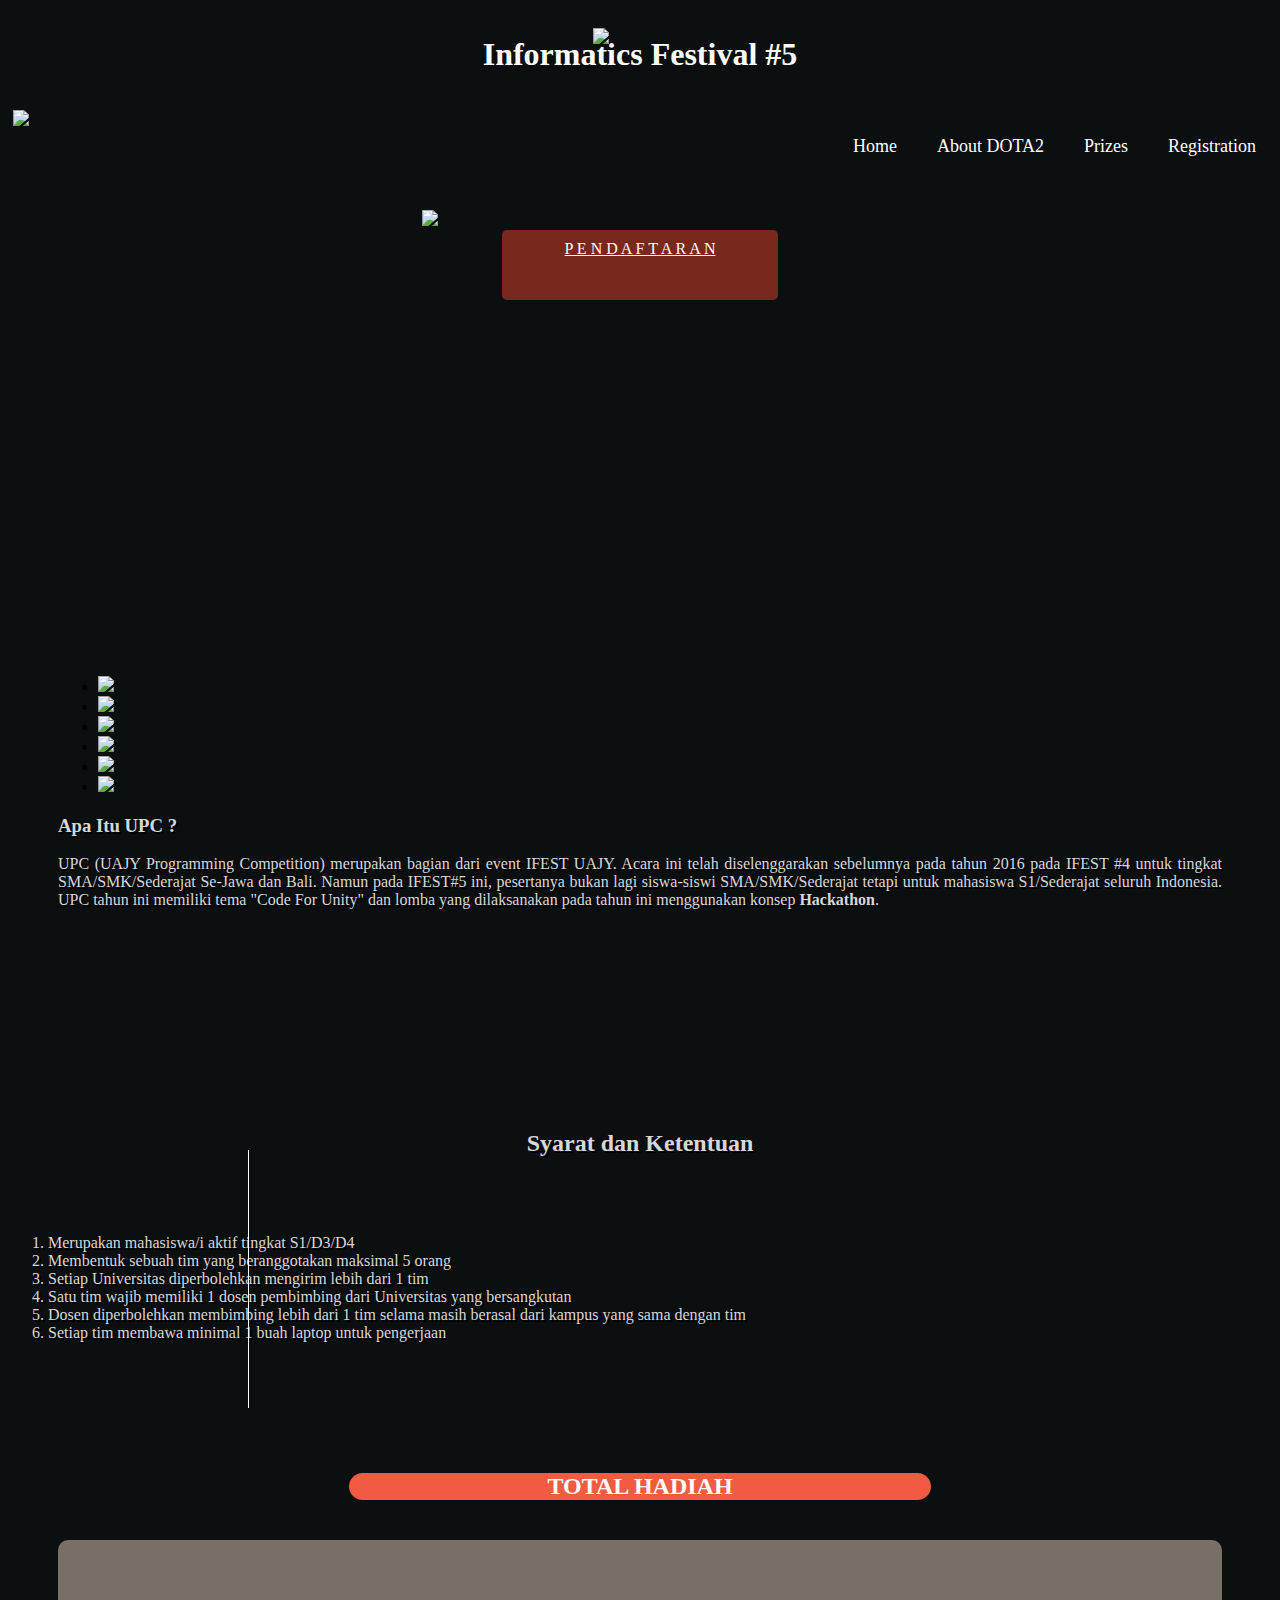
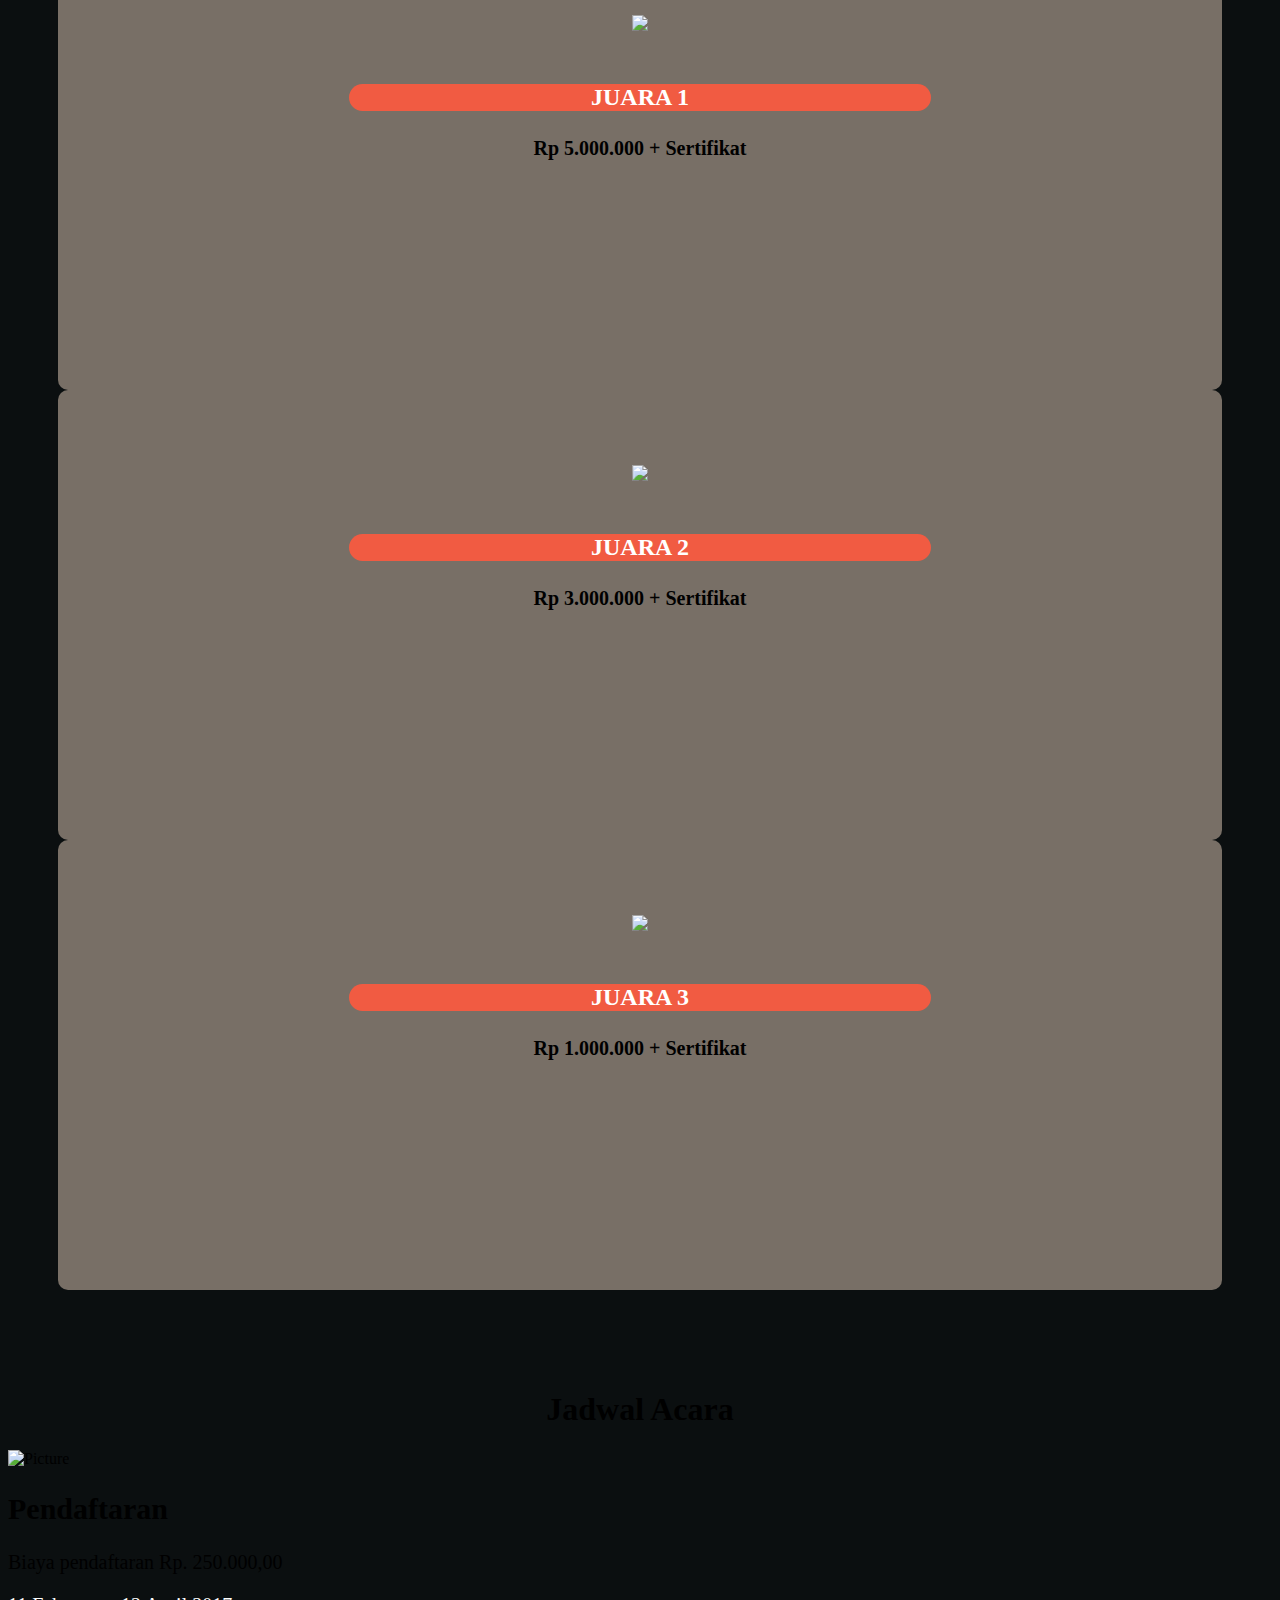
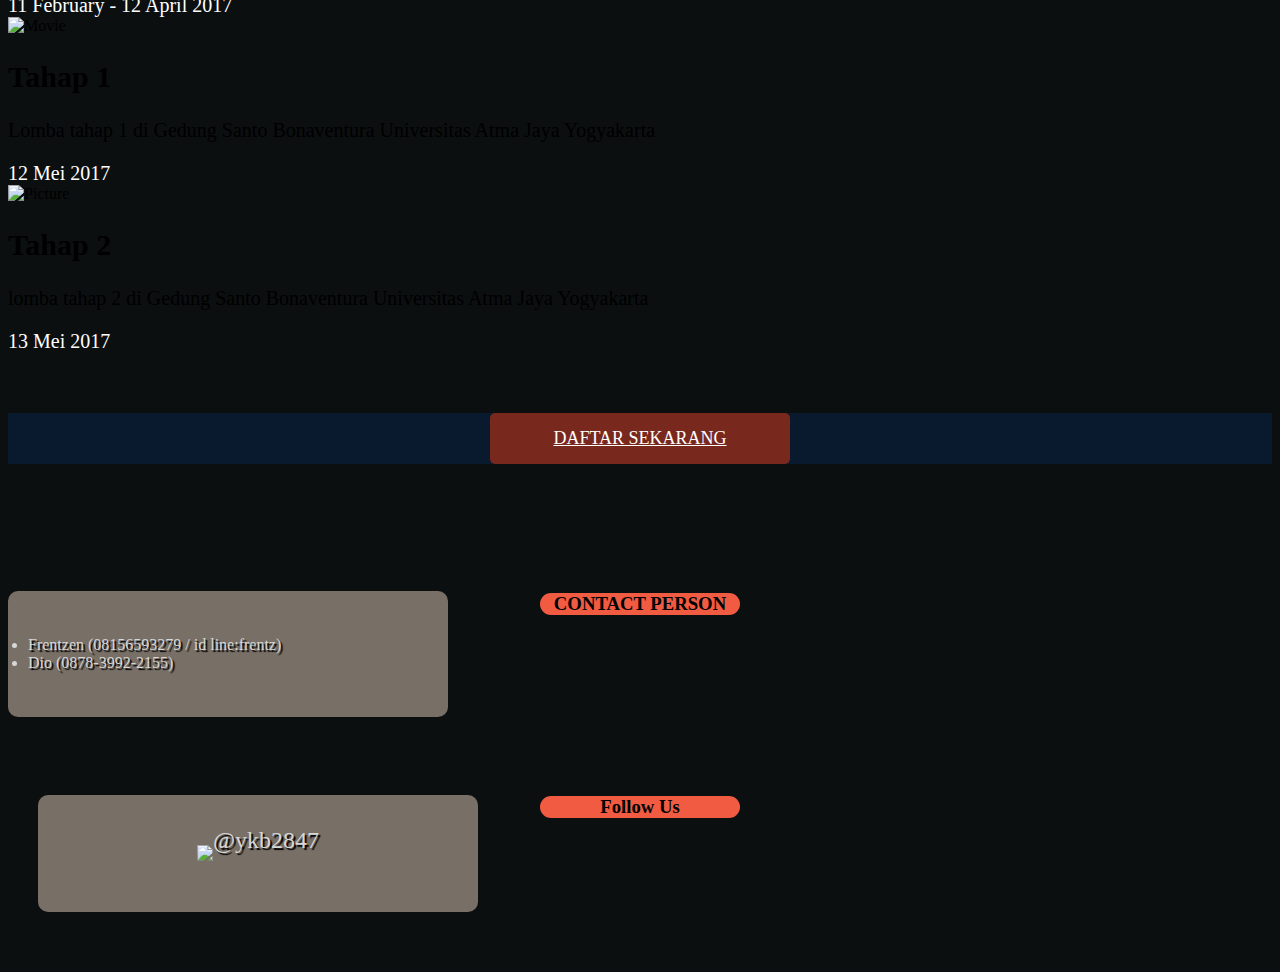
==== index.html @ e9b4985e "revisi tahap 2" ====
<!DOCTYPE html>
<html lang="en">
<head>
  <!-- Basic Page Needs
  –––––––––––––––––––––––––––––––––––––––––––––––––– -->
  <meta charset="utf-8">
  <title>Dota2 Competition</title>
  <meta name="description" content="UAJY Programming Competition">
  <meta name="author" content="Panitia IFEST #5 UAJY">
  <!-- Mobile Specific Metas
  –––––––––––––––––––––––––––––––––––––––––––––––––– -->
  <meta name="viewport" content="width=device-width, initial-scale=1">
  <!-- FONT
  –––––––––––––––––––––––––––––––––––––––––––––––––– -->
  <!-- CSS
  –––––––––––––––––––––––––––––––––––––––––––––––––– -->
  <link rel="stylesheet" href="bower_components/flexslider/flexslider.css">
  <link rel="stylesheet" href="vertical-timeline/css/style.css">
  <link rel="stylesheet" href="css/normalize.css">
  <link rel="stylesheet" href="css/skeleton.css">
  <link rel="stylesheet" href="css/style.css">
  <link rel="stylesheet" href="css/mobile.css">
  <!-- Favicon
  –––––––––––––––––––––––––––––––––––––––––––––––––– -->
  <link rel="icon" type="image/png" href="images/favicon.png">
  <script src="bower_components/jquery/dist/jquery.js"></script>
  <script src="vertical-timeline/js/main.js"></script>
  <script src="vertical-timeline/js/modernizr.js"></script>
 </head>
<body >

<!-- Primary Page Layout
–––––––––––––––––––––––––––––––––––––––––––––––––– -->

<section id="header" class="header">
    <div class="container">
        <div class="row">
            <div class="twelve columns">
                <center><div class="lebarA2"><a href="index.html" class="site-title">
                    <img src=logo-ifest.png><h1>Informatics Festival #5</h1>
                </a>
            </div></center>
            </div>
        </div>
    </div>
</section>
<section id="site-menu" class="site-menu">
    <div class="container">
        <div class="row">
            <div class="twelve columns">
                <a href="#"><img class="logo" src="Logo-Dota.png"></a>
                <div class="hamburger"><span><span class="openbtn" onclick="openNav()">&#9776;</span><span class="closebtn" onclick="closeNav()" >&#735;</span></span> <a href="#"><img class="logo2" src="Logo-Dota.png"></a></div>
                <nav class="menu" id="menu">
                    <ul>
                        <li><a class="menu-link" href="#opening" data-top="260">Home</a></li>
                        <li><a class="menu-link" href="#bab1" data-top="800">About DOTA2</a></li>
                        <li><a class="menu-link" href="#bab2" data-top="1720">Prizes</a></li>
                        <li><a class="menu-link" href="#bab3" data-top="3230">Registration</a></li>
                    </ul>
                </nav>
            </div>
        </div>
    </div>
</section>
    <section id="isi">
    <section id="opening" class="opening">
        <div class="container">
            <div class="row">
                <div class="twelve columns">
                    <center class="teks">
                        <img src="DOTA2.png"><br/>
                        <div class="register-btn-change">
                        <a  href="form.html" class="register-btn">P E N D A F T A R A N</a> </div></center>

                </div>
            </div>
        </div>
    </section>
    <section id="bab1">
        <div class="container">
            <div class="row">
                <div class="six columns">
                    <div id="slideshow" class="flexslider">
                          <ul class="slides">
                            <li>
                              <img src="Foto tahun lalu/01.JPG" />
                            </li>
                            <li>
                              <img src="Foto tahun lalu/02.JPG" />
                            </li>
                            <li>
                              <img src="Foto tahun lalu/03.JPG" />
                            </li>
                            <li>
                              <img src="Foto tahun lalu/04.JPG" />
                            </li>
                            <li>
                              <img src="Foto tahun lalu/05.JPG" />
                            </li>
                            <li>
                              <img src="Foto tahun lalu/06.JPG" />
                            </li>
                          </ul>
                        </div>
                </div>
                <div class="six columns color">
                    <h3>Apa Itu UPC ?</h3>
                        <p align="justify">
                            UPC (UAJY Programming Competition) merupakan bagian dari event IFEST UAJY. Acara ini telah diselenggarakan sebelumnya pada tahun 2016 pada IFEST #4 untuk tingkat SMA/SMK/Sederajat Se-Jawa dan Bali. Namun pada IFEST#5 ini, pesertanya bukan lagi siswa-siswi SMA/SMK/Sederajat tetapi untuk mahasiswa S1/Sederajat seluruh Indonesia.
                            UPC tahun ini memiliki tema "Code For Unity" dan lomba yang dilaksanakan pada tahun ini menggunakan konsep <strong>Hackathon</strong>.
                        </p>
                </div>
            </div>
        </div>
    </section>
    <section class="bgsyarat">
    <section id="juduls">
        <div class="container">
            <div class="row">
                <div class="twelve columns"> <center><h2>Syarat dan Ketentuan</h2></center><br/>
                </div>
            </div>
        </div>
    </section>
    <section id="syarat">
        <div class="container">
            <div class="row">
                <div class="three columns">&nbsp;</div>
                <div class="vr">&nbsp;</div>
                <div class="eight columns">
                    <ol>
                        <li>Merupakan mahasiswa/i aktif tingkat S1/D3/D4 </li>
                        <li>Membentuk sebuah tim yang beranggotakan maksimal 5 orang</li>
                        <li>Setiap Universitas diperbolehkan mengirim lebih dari 1 tim </li>
                        <li>Satu tim wajib memiliki 1 dosen pembimbing dari Universitas yang bersangkutan</li>
                        <li>Dosen diperbolehkan membimbing lebih dari 1 tim selama masih berasal dari kampus yang sama dengan tim </li>
                        <li>Setiap tim membawa minimal 1 buah laptop untuk pengerjaan</li>
                    </ol>
                </div>
            </div>
        </div>
    </section>
</section>
    <section id="bab2">
        <div class="container">
            <div class="row">
                <div class="twelve columns"><center><h2>TOTAL HADIAH</h2></center></div>
            </div>
            <div class="row tropi">
                <div class="four columns kiri"><center><img src="trophy-gold.png"><br/><br/><br/><br/> <h2>JUARA 1</h2><h4>Rp 5.000.000 + Sertifikat</h4></center></div>
                <div class="four columns tengah"><center><img src="trophy-silver.png"><br/><br/><br/><br/> <h2>JUARA 2</h2><h4>Rp 3.000.000 + Sertifikat</h4></center></div>
                <div class="four columns kanan"><center><img src="trophy-broze.png"><br/><br/><br/><br/> <h2>JUARA 3</h2><h4>Rp 1.000.000 + Sertifikat</h4></center></div>
            </div>
        </div>
    </section>
    <section class="bgjadwal">
    <section id="judulj">
        <div class="container">
            <div class="row">
                <div class="twelve columns">
                    <center><h1> Jadwal Acara</h1></center>
                </div>
            </div>
        </div>
    </section>
    <section id="cd-timeline" class="cd-container">
        <div class="cd-timeline-block">
            <div class="cd-timeline-img cd-picture">
                <img src="img/cd-icon-picture.svg" alt="Picture">
            </div> <!-- cd-timeline-img -->

            <div class="cd-timeline-content">
                <h2>Pendaftaran </h2>
                <p>Biaya pendaftaran Rp. 250.000,00</p>
                <span class="cd-date">11 February - 12 April 2017</span>
            </div> <!-- cd-timeline-content -->
        </div> <!-- cd-timeline-block -->

        <div class="cd-timeline-block">
            <div class="cd-timeline-img cd-movie">
                <img src="../img/cd-icon-movie.svg" alt="Movie">
            </div> <!-- cd-timeline-img -->

            <div class="cd-timeline-content">
                <h2>Tahap 1</h2>
                <p>Lomba tahap 1 di Gedung Santo Bonaventura Universitas Atma Jaya Yogyakarta</p>
                <span class="cd-date">12 Mei 2017</span>
            </div> <!-- cd-timeline-content -->
        </div> <!-- cd-timeline-block -->

        <div class="cd-timeline-block">
            <div class="cd-timeline-img cd-picture">
                <img src="../img/cd-icon-picture.svg" alt="Picture">
            </div> <!-- cd-timeline-img -->

            <div class="cd-timeline-content">
                <h2>Tahap 2</h2>
                <p>lomba tahap 2 di Gedung Santo Bonaventura Universitas Atma Jaya Yogyakarta</p>
                <span class="cd-date">13 Mei 2017</span>
            </div> <!-- cd-timeline-content -->
        </div> <!-- cd-timeline-block -->
    </section> <!-- cd-timeline -->
</section>
    <section id="bab3" class="bab3">
            <div class="container">
                <div class="row">
                    <div class="twelve columns ">
                        <center><div class="register-btn2-change">
                        <a href="form.html" class="register-btn2" > DAFTAR SEKARANG</a>
                    </div></center>
                    </div>
                </div>
            </div>
    </section>
    <section id="penutup">
        <div class="container">
            <div class="row">
                <div class="six columns">
                    <center><h3 >CONTACT PERSON</h3></center><br/><ul class="bullet"><li>Frentzen (08156593279 / id line:frentz)</li><li>Dio (0878-3992-2155)</li></ul>
                </div>
                <div class="six columns">
                    <center><h3>Follow Us</h3></center><br/>
                    <center class="gambar"><img src="./images/ln.png" ><font size="5px" style="position: relative; top: -13px;">@ykb2847</font> </center>
                </div>
            </div>
        </div>
    </section>
</section>

<!-- End Document
  –––––––––––––––––––––––––––––––––––––––––––––––––– -->
  <script src="scrollreveal-master/dist/scrollreveal.js"></script>
  <script src="scrollreveal-master/dist/scrollreveal.min.js"></script>
  <script src="js/style.js"></script>
  <script src="bower_components/flexslider/jquery.flexslider-min.js"></script>
  <script src="js/menu.js"> </script>
  <script>
  $(function() {
      $('#slideshow').flexslider({
          animation: 'slide'
      });
  });
  </script>
  <script>
    window.sr = ScrollReveal();
  </script>
  <script src="js/reveal.js"> </script>
</body>
</html>
---- css/style.css ----
@font-face {
    font-family: "CaviarDreams";
    font-style: normal;
    font-weight: normal;
    src: url('../webfonts/CaviarDreams.ttf');
}

@font-face {
    font-family: "CaviarDreams";
    font-style: italic;
    font-weight: normal;
    src: url('../webfonts/CaviarDreams_Italic.ttf');
}

@font-face {
    font-family: "CaviarDreams";
    font-style: normal;
    font-weight: bold;
    src: url('../webfonts/CaviarDreams_Bold.ttf');
}

@font-face {
    font-family: "CaviarDreams";
    font-style: italic;
    font-weight: bold;
    src: url('../webfonts/CaviarDreams_BoldItalic.ttf');
}

@font-face {
    font-family: "BebasNeue";
    font-style: normal;
    font-weight: normal;
    src: url('../webfonts/BebasNeue Regular.ttf');
}

h1, h2, h3, h4, h5, h6 {
    font-family:  "BebasNeue" !important;
}

body {
    background-color: #0B0F10;
    font-family: "CaviarDreams";
}

a{
    display: block;
        color: #fff ;
}
/* Header */

.header {
    padding: 20px 0;
    box-sizing: border-box;
}

.site-title {
    text-align: center;
}

.site-title img {
    display: inline-block;
    width: 80px;
    margin: 0 15px 0 0;
}

.site-title h1 {
    position: relative;
    bottom: 10px;
    display: inline-block;
    font-size: 32px;
    line-height: 32px;
    margin: 0;
}

/* Site Menu */

.site-menu {
    top: 100px;
    width: 100%;
    box-sizing: border-box;
    background-image: url('../bgheader.png');
    background-repeat: no-repeat;
    background-size: auto 57px;
    z-index: 3;
}

.site-menu .logo {
    display: block;
    float: left;
    width: 50px;
    padding: 10px 5px;
}

.site-menu .menu {
    position: relative;
    top: 10px;
    float: right;

}

.site-menu .menu ul > li {
    display: inline-block;
    margin: 0 -4px 0 0;

}

.site-menu .menu ul > li a {
    display: block;
    height: 40px;
    font-size: 18px;
    line-height: 18px;
    padding: 11px 20px;
    text-decoration: none;
}

.site-menu .closebtn{
    visibility: hidden;
    position: fixed;
}

.site-menu span{
    visibility: hidden;
    position: fixed;
    font-size:20px;
    cursor:pointer;
}
.site-menu .logo2{
    display: none;
}

/* Content */

.content {
    height: 450px;
}

/* opening */

.opening {
    position: relative;
    display: block;
    height: 510px;
}

#opening2 {
    height: 629px;
}
#opening .teks{
        position: relative;
        top:110px;
}
#opening2 .teks{
        position: relative;
        top: 55px;
}
#opening {
    background-image: url(../head.JPG);
    background-repeat: no-repeat;
    background-size: 100%;
    background-position: 0px !important;
}

#opening img {
    width: 332px;
}

#opening .bg1{
        width:300px;
        height:55px;
        border-radius: 20px;
        background-color: white;
        color: #bf3b2b;
        position: relative;
        top: 15px;
}

#opening2 .bg1{
        width:100%;
        height:100%;
        border-radius: 10px;
        background-image: url(../bgheader.png);
        background-size: 100% 50px;
        background-repeat: no-repeat;
        color: white;
        position: relative;
        top: 15px;
        z-index: 2;
}

#opening2 .bg2{
    border-radius: 10px;
    background-image: url(../bg2.png);
    background-size: 100%;
    color: white;
    font-size: 25px;
    padding: 25px 0px;
    position: relative;
    top: -25px;
    z-index: 1;
}

#opening2 img{
    width: 351px;
}
.opening .logo2{
    display: block;
    width: 200px;
    position: relative;
    top: 145px;
    left: 15px;
}

a.register-btn{
    background-color: #79281e;
    border-radius: 5px;
    color: white;
    margin: 0;
    line-height: inherit;
    position: relative;
    padding: 10px 20px;
    height: 50px;
    width: 236px;
}

div.register-btn-change:hover a.register-btn{
    background: #bf3b2b;
    color: white;
}

div.register-btn-change{
    width: 280px;
}



/*bab1*/

#bab1{
    height: 450px;
    position: static;
    box-sizing: border-box;
    background-image: url('../bg2.png');
    padding: 50px 50px;
}
#bab1 img {
    position: static;
    width: 200px;
    height: 350px;
}

#slideshow img {
    width: auto;
    height: auto;
}

#bab1 .color {
    text-shadow: 2px 2px 0px black;
    color: #D7D7D7 !important;
}
/*syarat*/
#juduls h2{
    position: relative;
    top: 50px;
}
#juduls .six {
    position: relative;
    bottom: -30px;
}
#syarat{
    padding: 50px 0;
    position: relative;
    top: 5px;
    bottom: 5px;
}
.vr{
    width:1px;
    background-color:white;
    position: absolute;
    top:0;
    bottom:0;
    height: auto;
    left: 15%;
    margin: 0 50px
}
.bgsyarat {
    background-image: url('../bgsyarat.png');
    background-repeat: no-repeat;
    background-size: 100% 441px;
    text-shadow: 2px 2px 0px black;
    color: #D7D7D7 !important;
}

/*bab2*/

#bab2{
    padding: 50px;
    background-image: url('../bg3.png');
    background-repeat: no-repeat;
    height: auto;
}
#bab2 h2{
    background-color:#f15b42;
    border-radius: 125px;
    width:50%;
    color: white;
}
#bab2 img{
    position: relative;
    top: 50px;
    width: 175px;
    margin: 25px 0;
}

#bab2 .twelve{
    position: relative;
    color: black;
    padding-bottom: 20px;
}

#bab2 .four{
    height:450px;
    border-radius: 10px;
    background-color:#786F66;
    background-position: center;
    color: black;
}
#bab2 h4{
    font-size: 20px;
}

/*timeline*/
#judulj {
    padding: 30px 0 0 0;
}

#cd-timeline .cd-date {
    color: white;
    font-size: 20px;
}

#cd-timeline h2{
    font-size: 30px;
}
#cd-timeline p {
    font-size: 20px;
}

.bgjadwal {
    background-image: url('../jadwal.png');
    background-repeat: no-repeat;
    height: auto;
    background-size: 100% 934px;
}

/*bab3*/

.bab3 {
    background: #0a1a2e;
    background-image: url(../paralax.png);
    background-repeat: no-repeat;
    background-attachment: fixed;
    background-position: 0 1400px;
    background-size: 100% 800px ;

}
a.register-btn2{
    width: 300px;
    height: auto;
    background-color:#79281e;
    font-size: 18px;
    margin: 60px 0;
    padding: 15px 0;
    border-radius: 5px;
    color: white ;
}

div.register-btn2-change:hover a.register-btn2{
    background: #bf3b2b;
    color: white;
}

div.register-btn2-change{
    width: 300px;
}


/*penutup */

#penutup {
    padding: 50px 0;
    background-color: #0B0F10;
    background-repeat: no-repeat;
    height: 300px;
}
.penutup2 {
    padding: 115px 0px 0px 0px !important;
}
#penutup h3{
    background-color: #f15b42;
    border-radius: 125px;
    width: 200px;
    z-index: 2;
    position: relative;
}
#penutup .bullet {
    background-color: #786F66;
    border-radius: 10px;
    width: 400px;
    height: 50px;
    text-shadow: 2px 2px 1px black;
    color: #D7D7D7 !important;
    margin: 0;
    padding: 45px 20px;
    position: relative;
    top: -60px;
    height: auto;
    z-index: 1;
}

#penutup img{
    width: 50px;
}
#penutup .gambar {
    background-color: #786F66;
    border-radius: 10px;
    width: 400px;
    text-shadow: 2px 2px 1px black;
    color: #D7D7D7 !important;
    margin: 0;
    padding: 45px 20px;
    position: relative;
    top: -60px;
    left: 30px;
    height: auto;
    z-index: 1;
}

/*reveal*/

    /* Ensure elements load hidden before ScrollReveal runs */
    .sr #bab1
    .sr #bab2
    .sr #bab3
    .sr #penutup
    .sr #opening
    .sr #syarat
    .sr #juduls
    .sr #judulj
    .sr #cd-timeline{ visibility: hidden; }

    /* add perspective to your container */
    #bab1 .container { perspective: 800px; }

    body{
        background-position: 50% 0;
        position: relative;
    }


#pendaftaran .breadcrumb {
	float:right;
	background:transparent;
	margin-top:0;
	margin-bottom:0;
	padding:7px 5px;
	position:relative;
	top:15px;
	right:10px;
	border-radius:2px;
    z-index: 2;
}
#pendaftaran .breadcrumb li {
	color:white;
	list-style:none;
	display:inline-block;
}


#pendaftaran .breadcrumb>li+li:before {
	content:'>\00a0'
}

#pendaftaran a {
    display: inline-block !important;
}

.section-title {
    margin-top:5px;
}

/*form*/

.vr2{
    width:1px;
    background-color:white;
    position: absolute;
    top:0;
    bottom:0;
    height: auto;
    left: 1px;
    margin: 0 0px
}

#syarat2 .srt{
    margin-left: 10px;
    width: 500px;
}

#syarat2 .juduls2{
    background-position: fixed;
}

.form-control {
    width: 100%;
}

#gab button{
    background-color: #bf3b2b;
    margin: 0;
    padding: 10px 15px;
    line-height: inherit;
    font-size: 16px;
    height: auto;

}

#gab .kiri{
    position: relative;
    left: -35px;
}

input {
    color: black;
}

button.register-btn3{
    background-color: #F8DEA3 !important;
    color: black;
}

div.register-btn3-change:hover button.register-btn3 {
    background: #bf3b2b !important;
    color: white;
}

div.register-btn3-change{
    width: 100px;
}

.pemberitahuan {
    position: relative;
}

.full {
    background-image: url(../bg3.png);
    background-size: 100%;
}

.lass{
    background-image: url(../paralax.png);
    background-size: 100%;
}

.lebarA {
    width: 352px;
}

.lebarA2 {
    width: 319px;
}
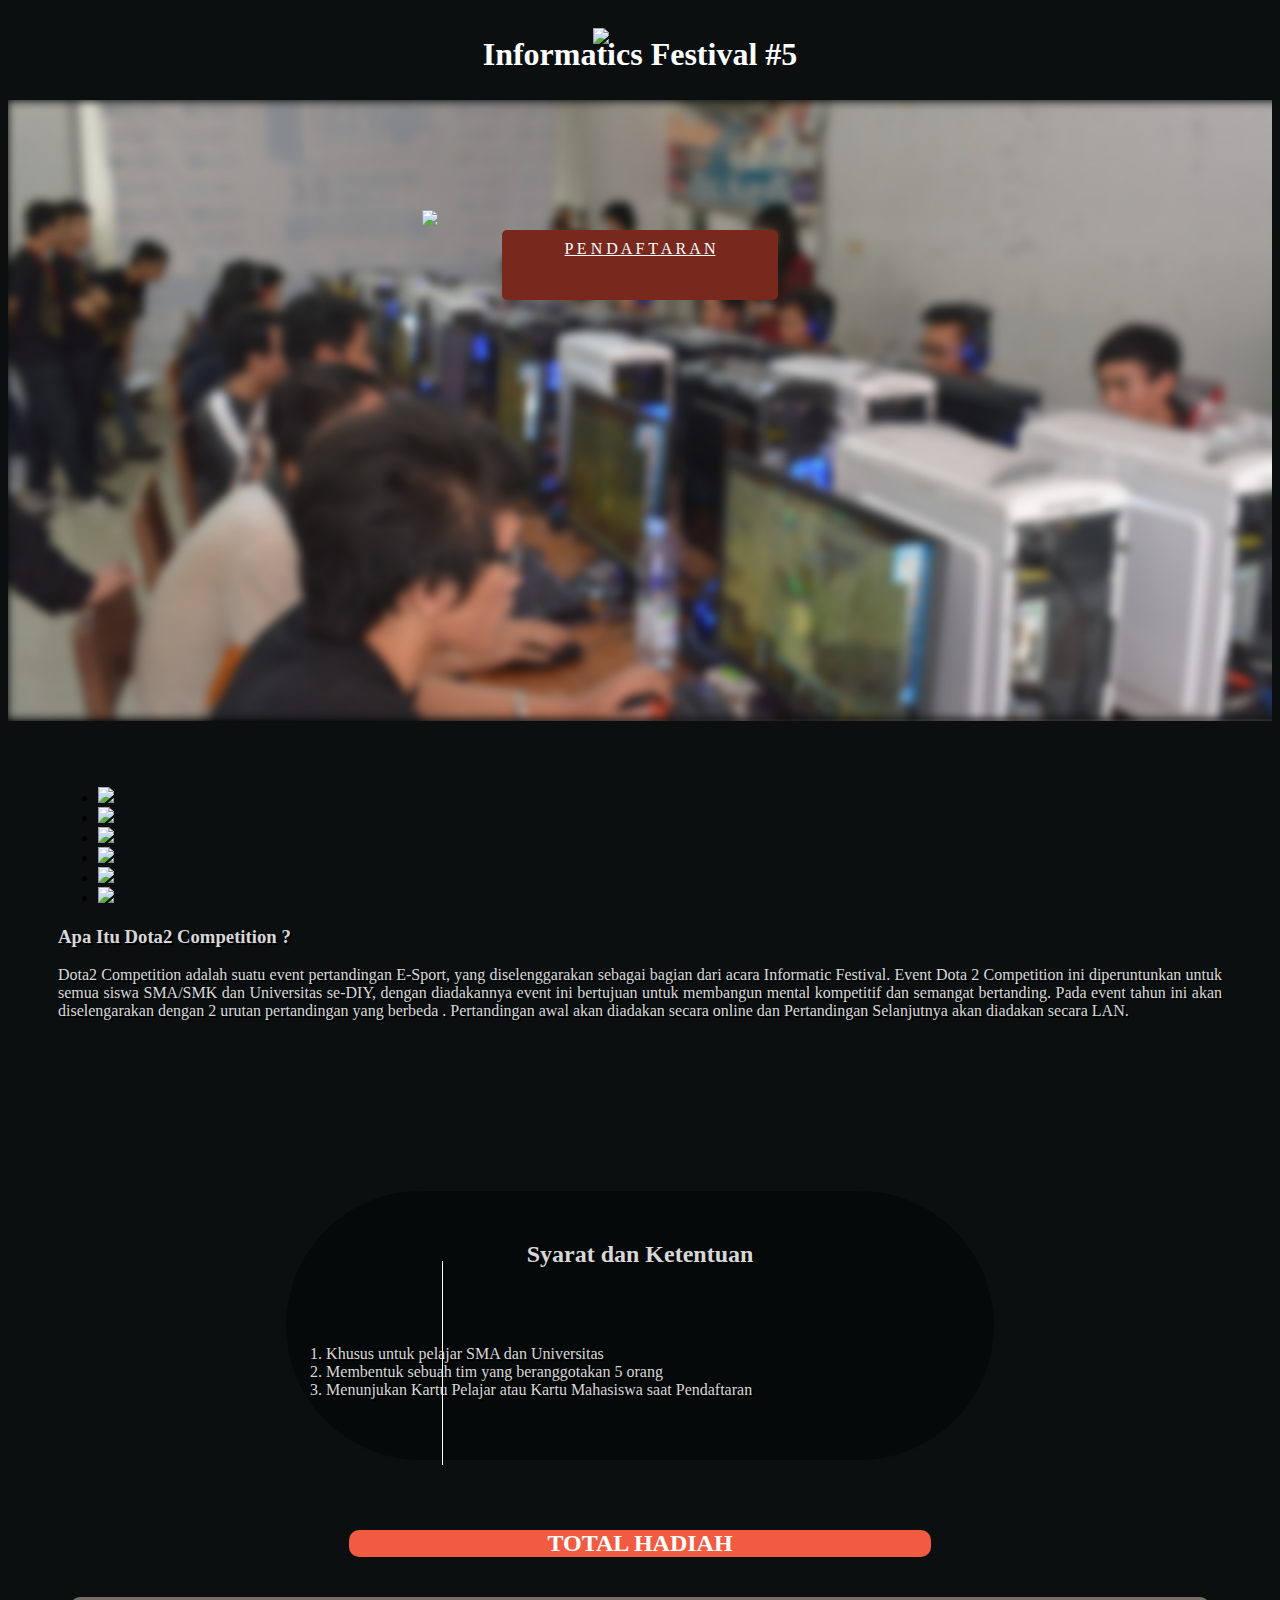
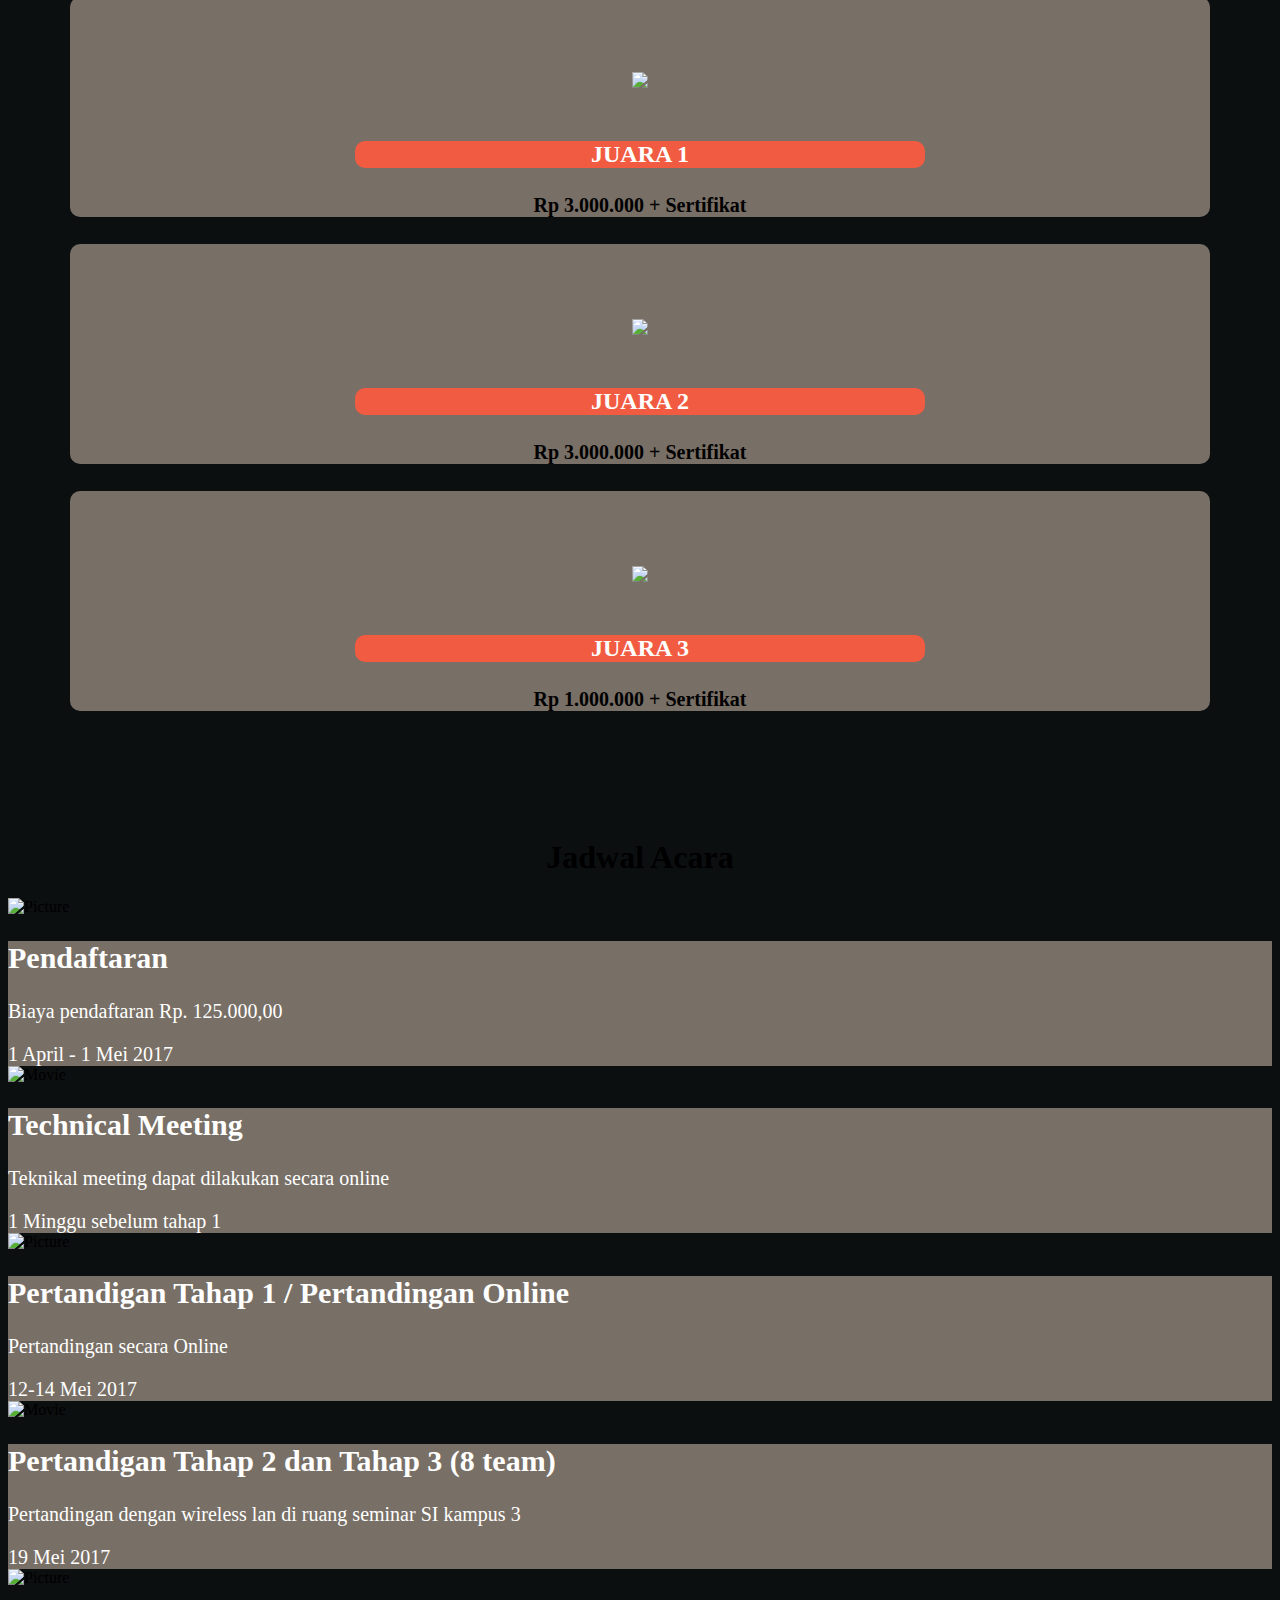
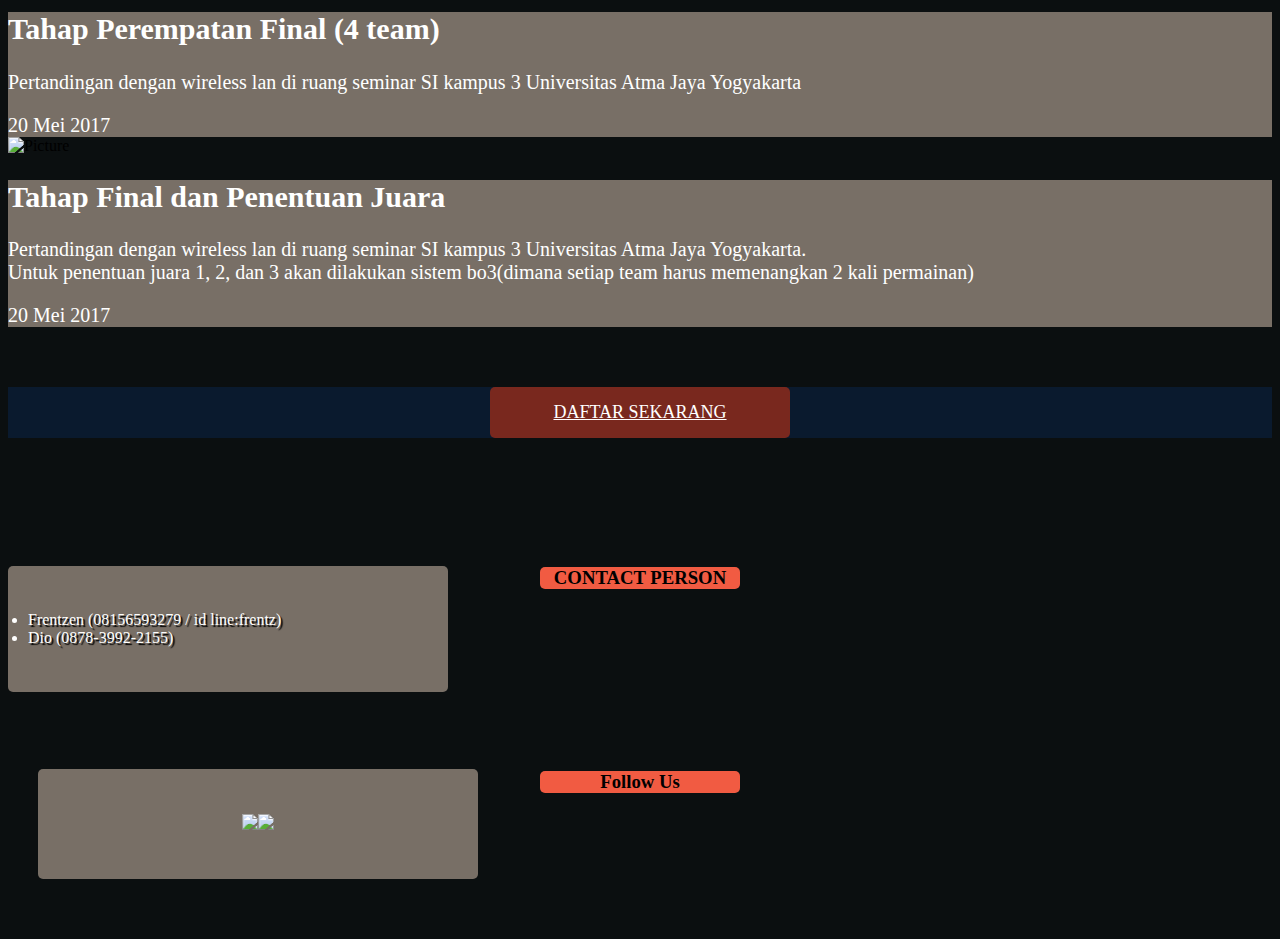
==== commit e82e8ae5: "fix" ====
--- a/index.html
+++ b/index.html
@@ -52,10 +52,10 @@
                 <div class="hamburger"><span><span class="openbtn" onclick="openNav()">&#9776;</span><span class="closebtn" onclick="closeNav()" >&#735;</span></span> <a href="#"><img class="logo2" src="Logo-Dota.png"></a></div>
                 <nav class="menu" id="menu">
                     <ul>
-                        <li><a class="menu-link" href="#opening" data-top="260">Home</a></li>
-                        <li><a class="menu-link" href="#bab1" data-top="800">About DOTA2</a></li>
-                        <li><a class="menu-link" href="#bab2" data-top="1720">Prizes</a></li>
-                        <li><a class="menu-link" href="#bab3" data-top="3230">Registration</a></li>
+                        <li><a onclick="closeNav()" href="#opening">Home</a></li>
+                        <li><a onclick="closeNav()" href="#bab1">About DOTA2</a></li>
+                        <li><a onclick="closeNav()" href="#bab2">Prizes</a></li>
+                        <li><a onclick="closeNav()" href="#bab3">Registration</a></li>
                     </ul>
                 </nav>
             </div>
@@ -83,37 +83,43 @@
                     <div id="slideshow" class="flexslider">
                           <ul class="slides">
                             <li>
-                              <img src="Foto tahun lalu/01.JPG" />
-                            </li>
-                            <li>
-                              <img src="Foto tahun lalu/02.JPG" />
-                            </li>
-                            <li>
-                              <img src="Foto tahun lalu/03.JPG" />
-                            </li>
-                            <li>
-                              <img src="Foto tahun lalu/04.JPG" />
-                            </li>
-                            <li>
-                              <img src="Foto tahun lalu/05.JPG" />
-                            </li>
-                            <li>
-                              <img src="Foto tahun lalu/06.JPG" />
+                              <img src="Foto tahun lalu/01.jpg" />
+                            </li>
+                            <li>
+                              <img src="Foto tahun lalu/02.jpg" />
+                            </li>
+                            <li>
+                              <img src="Foto tahun lalu/03.jpg" />
+                            </li>
+                            <li>
+                              <img src="Foto tahun lalu/04.jpg" />
+                            </li>
+                            <li>
+                              <img src="Foto tahun lalu/05.jpg" />
+                            </li>
+                            <li>
+                              <img src="Foto tahun lalu/06.jpg" />
                             </li>
                           </ul>
                         </div>
                 </div>
                 <div class="six columns color">
-                    <h3>Apa Itu UPC ?</h3>
+                    <h3>Apa Itu Dota2 Competition ?</h3>
                         <p align="justify">
-                            UPC (UAJY Programming Competition) merupakan bagian dari event IFEST UAJY. Acara ini telah diselenggarakan sebelumnya pada tahun 2016 pada IFEST #4 untuk tingkat SMA/SMK/Sederajat Se-Jawa dan Bali. Namun pada IFEST#5 ini, pesertanya bukan lagi siswa-siswi SMA/SMK/Sederajat tetapi untuk mahasiswa S1/Sederajat seluruh Indonesia.
-                            UPC tahun ini memiliki tema "Code For Unity" dan lomba yang dilaksanakan pada tahun ini menggunakan konsep <strong>Hackathon</strong>.
+                            Dota2 Competition adalah suatu event pertandingan E-Sport,
+ yang diselenggarakan sebagai bagian dari acara Informatic Festival.
+Event Dota 2 Competition ini diperuntunkan untuk semua siswa SMA/SMK dan Universitas se-DIY,
+dengan diadakannya event ini bertujuan untuk membangun mental kompetitif dan semangat bertanding.
+Pada event tahun ini akan diselengarakan dengan  2 urutan pertandingan  yang berbeda .
+Pertandingan awal akan diadakan secara online dan Pertandingan Selanjutnya akan diadakan secara LAN.
+
                         </p>
                 </div>
             </div>
         </div>
     </section>
-    <section class="bgsyarat">
+    <section class="bgsyarat"><center>
+        <div class="transparent">
     <section id="juduls">
         <div class="container">
             <div class="row">
@@ -129,28 +135,28 @@
                 <div class="vr">&nbsp;</div>
                 <div class="eight columns">
                     <ol>
-                        <li>Merupakan mahasiswa/i aktif tingkat S1/D3/D4 </li>
-                        <li>Membentuk sebuah tim yang beranggotakan maksimal 5 orang</li>
-                        <li>Setiap Universitas diperbolehkan mengirim lebih dari 1 tim </li>
-                        <li>Satu tim wajib memiliki 1 dosen pembimbing dari Universitas yang bersangkutan</li>
-                        <li>Dosen diperbolehkan membimbing lebih dari 1 tim selama masih berasal dari kampus yang sama dengan tim </li>
-                        <li>Setiap tim membawa minimal 1 buah laptop untuk pengerjaan</li>
+                        <li>Khusus untuk pelajar SMA dan Universitas</li>
+                        <li>Membentuk sebuah tim yang beranggotakan 5 orang</li>
+                        <li>Menunjukan Kartu Pelajar atau Kartu Mahasiswa saat Pendaftaran</li>
                     </ol>
                 </div>
             </div>
         </div>
     </section>
+</div>
+</center>
 </section>
     <section id="bab2">
         <div class="container">
             <div class="row">
                 <div class="twelve columns"><center><h2>TOTAL HADIAH</h2></center></div>
             </div>
+            <center>
             <div class="row tropi">
-                <div class="four columns kiri"><center><img src="trophy-gold.png"><br/><br/><br/><br/> <h2>JUARA 1</h2><h4>Rp 5.000.000 + Sertifikat</h4></center></div>
-                <div class="four columns tengah"><center><img src="trophy-silver.png"><br/><br/><br/><br/> <h2>JUARA 2</h2><h4>Rp 3.000.000 + Sertifikat</h4></center></div>
-                <div class="four columns kanan"><center><img src="trophy-broze.png"><br/><br/><br/><br/> <h2>JUARA 3</h2><h4>Rp 1.000.000 + Sertifikat</h4></center></div>
-            </div>
+                <div class="tengah"><div class="four columns"><img src="trophy-gold.png"><br/><br/><br/><br/> <h2>JUARA 1</h2><h4>Rp 3.000.000 + Sertifikat</h4></div></div>
+                <div class="tengah"><div class="four columns"><img src="trophy-silver.png"><br/><br/><br/><br/> <h2>JUARA 2</h2><h4>Rp 3.000.000 + Sertifikat</h4></div></div>
+                <div class="tengah"><div class="four columns"><img src="trophy-broze.png"><br/><br/><br/><br/> <h2>JUARA 3</h2><h4>Rp 1.000.000 + Sertifikat</h4></div></div>
+            </div></center>
         </div>
     </section>
     <section class="bgjadwal">
@@ -166,38 +172,74 @@
     <section id="cd-timeline" class="cd-container">
         <div class="cd-timeline-block">
             <div class="cd-timeline-img cd-picture">
-                <img src="img/cd-icon-picture.svg" alt="Picture">
-            </div> <!-- cd-timeline-img -->
-
-            <div class="cd-timeline-content">
-                <h2>Pendaftaran </h2>
-                <p>Biaya pendaftaran Rp. 250.000,00</p>
-                <span class="cd-date">11 February - 12 April 2017</span>
+                <img src="icon/registration.png" alt="Picture">
+            </div> <!-- cd-timeline-img -->
+
+            <div class="cd-timeline-content">
+                <h2>Pendaftaran</h2>
+                <p>Biaya pendaftaran Rp. 125.000,00</p>
+                <span class="cd-date">1 April - 1 Mei 2017</span>
+            </div> <!-- cd-timeline-content -->
+        </div> <!-- cd-timeline-block -->
+
+        <div class="cd-timeline-block">
+            <div class="cd-timeline-img cd-location">
+                <img src="icon/presentation.png" alt="Movie">
+            </div> <!-- cd-timeline-img -->
+
+            <div class="cd-timeline-content">
+                <h2>Technical Meeting</h2>
+                <p>Teknikal meeting dapat dilakukan secara online</p>
+                <span class="cd-date">1 Minggu sebelum tahap 1</span>
             </div> <!-- cd-timeline-content -->
         </div> <!-- cd-timeline-block -->
 
         <div class="cd-timeline-block">
             <div class="cd-timeline-img cd-movie">
-                <img src="../img/cd-icon-movie.svg" alt="Movie">
-            </div> <!-- cd-timeline-img -->
-
-            <div class="cd-timeline-content">
-                <h2>Tahap 1</h2>
-                <p>Lomba tahap 1 di Gedung Santo Bonaventura Universitas Atma Jaya Yogyakarta</p>
-                <span class="cd-date">12 Mei 2017</span>
-            </div> <!-- cd-timeline-content -->
-        </div> <!-- cd-timeline-block -->
-
-        <div class="cd-timeline-block">
-            <div class="cd-timeline-img cd-picture">
-                <img src="../img/cd-icon-picture.svg" alt="Picture">
-            </div> <!-- cd-timeline-img -->
-
-            <div class="cd-timeline-content">
-                <h2>Tahap 2</h2>
-                <p>lomba tahap 2 di Gedung Santo Bonaventura Universitas Atma Jaya Yogyakarta</p>
-                <span class="cd-date">13 Mei 2017</span>
-            </div> <!-- cd-timeline-content -->
+                <img src="icon/rate.png" alt="Picture">
+            </div> <!-- cd-timeline-img -->
+
+            <div class="cd-timeline-content">
+                <h2>Pertandigan Tahap 1 / Pertandingan Online</h2>
+                <p>Pertandingan secara Online</p>
+                <span class="cd-date">12-14 Mei 2017</span>
+            </div> <!-- cd-timeline-content -->
+                </div> <!-- cd-timeline-block -->
+
+            <div class="cd-timeline-block">
+            <div class="cd-timeline-img cd-movie">
+                <img src="icon/rate.png" alt="Movie">
+            </div> <!-- cd-timeline-img -->
+
+            <div class="cd-timeline-content">
+                <h2>Pertandigan Tahap 2 dan Tahap 3 (8 team)</h2>
+                <p>Pertandingan dengan wireless lan di ruang seminar SI kampus 3 </p>
+                <span class="cd-date">19 Mei 2017</span>
+            </div> <!-- cd-timeline-content -->
+                </div> <!-- cd-timeline-block -->
+
+            <div class="cd-timeline-block">
+                <div class="cd-timeline-img cd-movie">
+                    <img src="icon/rate.png" alt="Picture">
+                </div> <!-- cd-timeline-img -->
+
+                <div class="cd-timeline-content">
+                    <h2>Tahap Perempatan Final (4 team)</h2>
+                    <p>Pertandingan dengan wireless lan di ruang seminar SI kampus 3 Universitas Atma Jaya Yogyakarta</p>
+                    <span class="cd-date">20 Mei 2017</span>
+                </div> <!-- cd-timeline-content -->
+        </div> <!-- cd-timeline-block -->
+        <div class="cd-timeline-block">
+            <div class="cd-timeline-img cd-movie">
+                <img src="icon/cup.png" alt="Picture">
+            </div> <!-- cd-timeline-img -->
+
+                <div class="cd-timeline-content">
+                <h2>Tahap Final dan Penentuan Juara </h2>
+                <p>Pertandingan dengan wireless lan di ruang seminar SI kampus 3 Universitas Atma Jaya Yogyakarta.<br/>
+                Untuk penentuan juara 1, 2, dan 3 akan dilakukan sistem bo3(dimana setiap team harus memenangkan 2 kali permainan)</p>
+                <span class="cd-date">20 Mei 2017</span>
+                </div> <!-- cd-timeline-content -->
         </div> <!-- cd-timeline-block -->
     </section> <!-- cd-timeline -->
 </section>
@@ -220,7 +262,7 @@
                 </div>
                 <div class="six columns">
                     <center><h3>Follow Us</h3></center><br/>
-                    <center class="gambar"><img src="./images/ln.png" ><font size="5px" style="position: relative; top: -13px;">@ykb2847</font> </center>
+                    <center class="gambar"><a href="http://line.me/ti/p/~@ykb1847q"><img src="./images/ln.png" ></a><a href="https://www.instagram.com/ifest_uajy/"><img src="./images/ins.png" ></a></center>
                 </div>
             </div>
         </div>
@@ -231,7 +273,6 @@
   –––––––––––––––––––––––––––––––––––––––––––––––––– -->
   <script src="scrollreveal-master/dist/scrollreveal.js"></script>
   <script src="scrollreveal-master/dist/scrollreveal.min.js"></script>
-  <script src="js/style.js"></script>
   <script src="bower_components/flexslider/jquery.flexslider-min.js"></script>
   <script src="js/menu.js"> </script>
   <script>
@@ -245,5 +286,6 @@
     window.sr = ScrollReveal();
   </script>
   <script src="js/reveal.js"> </script>
+  <script src="js/style.js"></script>
 </body>
 </html>
--- a/css/style.css
+++ b/css/style.css
@@ -137,27 +137,21 @@
 
 /* opening */
 
-.opening {
+.opening{
     position: relative;
     display: block;
-    height: 510px;
-}
-
-#opening2 {
-    height: 629px;
-}
+    height: 621px;
+}
+
 #opening .teks{
         position: relative;
         top:110px;
 }
-#opening2 .teks{
-        position: relative;
-        top: 55px;
-}
-#opening {
-    background-image: url(../head.JPG);
-    background-repeat: no-repeat;
-    background-size: 100%;
+
+#opening{
+    background-image: url(../head.png);
+    background-repeat: no-repeat;
+    background-size: cover;
     background-position: 0px !important;
 }
 
@@ -173,6 +167,358 @@
         color: #bf3b2b;
         position: relative;
         top: 15px;
+}
+
+.opening .logo2{
+    display: block;
+    width: 200px;
+    position: relative;
+    top: 145px;
+    left: 15px;
+}
+
+a.register-btn{
+    background-color: #79281e;
+    border-radius: 5px;
+    color: white;
+    margin: 0;
+    line-height: inherit;
+    position: relative;
+    padding: 10px 20px;
+    height: 50px;
+    width: 236px;
+}
+
+div.register-btn-change:hover a.register-btn{
+    background: #bf3b2b;
+    color: white;
+}
+
+div.register-btn-change{
+    width: 280px;
+}
+
+
+
+/*bab1*/
+
+#bab1{
+    height: 450px;
+    position: static;
+    box-sizing: border-box;
+    background-image: url('../bg2.png');
+    padding: 50px 50px;
+}
+#bab1 img {
+    position: static;
+    width: 200px;
+    height: 350px;
+}
+
+#slideshow img {
+    width: auto;
+    height: auto;
+}
+
+#bab1 .color {
+    text-shadow: 2px 2px 0px black;
+    color: #D7D7D7 !important;
+}
+/*syarat*/
+#juduls h2{
+    position: relative;
+    top: 50px;
+}
+#juduls .six {
+    position: relative;
+    bottom: -30px;
+}
+#syarat{
+    padding: 50px 0;
+    position: relative;
+    top: 5px;
+    text-align: left;
+}
+
+.transparent{
+    background:rgba(0,0,0,0.4);
+    width: 56%;
+    height: auto;
+    border-radius: 180px;
+}
+.vr{
+    width:1px;
+    background-color:white;
+    position: absolute;
+    top:0;
+    bottom:0;
+    height: auto;
+    left: 15%;
+    margin: 0 50px
+}
+.bgsyarat {
+    background-image: url('../bgsyarat.png');
+    background-repeat: no-repeat;
+    background-size: 100% 441px;
+    text-shadow: 2px 2px 0px black;
+    color: #D7D7D7 !important;
+}
+
+/*bab2*/
+
+#bab2{
+    padding: 50px;
+    background-image: url('../bg3.png');
+    background-repeat: no-repeat;
+    height: auto;
+}
+#bab2 h2{
+    background-color:#f15b42;
+    border-radius: 10px;
+    width:50%;
+    color: white;
+}
+#bab2 img{
+    position: relative;
+    top: 50px;
+    width: 175px;
+    margin: 25px 0;
+}
+
+#bab2 .twelve{
+    position: relative;
+    color: black;
+    padding-bottom: 20px;
+}
+
+#bab2 .four{
+    border-radius: 10px;
+    background-color:#786F66;
+    background-position: center;
+    color: black;
+    margin: 0px 1%;
+}
+#bab2 h4{
+    font-size: 20px;
+}
+
+/*timeline*/
+#judulj {
+    padding: 30px 0 0 0;
+}
+
+#cd-timeline .cd-date {
+    color: white;
+    font-size: 20px;
+    background-image: url(../bg2.png);
+    background-size: auto 140px;
+    background-repeat: no-repeat;
+    border-radius: 5px;
+}
+.cd-timeline-content {
+    background-color: #786F66 !important;
+    color : white;
+}
+#cd-timeline h2{
+    font-size: 30px;
+}
+#cd-timeline p {
+    font-size: 20px;
+}
+
+.bglogin {
+    background-image: url('../jadwal.png');
+    background-repeat: no-repeat;
+    height: auto;
+    background-size: 100% 934px;
+}
+
+/*bab3*/
+
+.bab3 {
+    background: #0a1a2e;
+    background-image: url(../paralax.png);
+    background-repeat: no-repeat;
+    background-attachment: fixed;
+    background-position: 0 1400px;
+    background-size: 100% 800px ;
+
+}
+a.register-btn2{
+    width: 300px;
+    height: auto;
+    background-color:#79281e;
+    font-size: 18px;
+    margin: 60px 0;
+    padding: 15px 0;
+    border-radius: 5px;
+    color: white ;
+}
+
+div.register-btn2-change:hover a.register-btn2{
+    background: #bf3b2b;
+    color: white;
+}
+
+div.register-btn2-change{
+    width: 300px;
+}
+
+
+/*penutup */
+
+#penutup {
+    padding: 50px 0;
+    background-color: #0B0F10;
+    background-repeat: no-repeat;
+    height: 300px;
+}
+.penutup2 {
+    padding: 115px 0px 0px 0px !important;
+}
+#penutup h3{
+    background-color: #f15b42;
+    border-radius: 5px;
+    width: 200px;
+    z-index: 2;
+    position: relative;
+}
+#penutup .bullet {
+    background-color: #786F66;
+    border-radius: 5px;
+    width: 400px;
+    height: 50px;
+    text-shadow: 2px 2px 1px black;
+    color: white;
+    margin: 0;
+    padding: 45px 20px;
+    position: relative;
+    top: -60px;
+    height: auto;
+    z-index: 1;
+}
+
+#penutup img{
+    width: 50px;
+}
+#penutup .gambar {
+    background-color: #786F66;
+    border-radius: 5px;
+    width: 400px;
+    text-shadow: 2px 2px 1px black;
+    color: white;
+    margin: 0;
+    padding: 45px 20px;
+    position: relative;
+    top: -60px;
+    left: 30px;
+    height: auto;
+    z-index: 1;
+}
+
+#penutup a{
+    display: inline;;
+}
+/*reveal*/
+
+    /* Ensure elements load hidden before ScrollReveal runs */
+    .sr #bab1
+    .sr #bab2
+    .sr #bab3
+    .sr #penutup
+    .sr #opening
+    .sr #syarat
+    .sr #juduls
+    .sr #judulj
+    .sr #cd-timeline{ visibility: hidden; }
+
+    /* add perspective to your container */
+    #bab1 .container { perspective: 800px; }
+
+    body{
+        background-position: 50% 0;
+        position: relative;
+    }
+
+.section-title {
+    margin-top:5px;
+}
+
+/*form*/
+
+.vr2{
+    width:1px;
+    background-color:white;
+    position: absolute;
+    top:0;
+    bottom:0;
+    height: auto;
+    left: 1px;
+    margin: 0 0px
+}
+
+#syarat2 .srt{
+    margin-left: 10px;
+    width: 500px;
+}
+
+#syarat2 .juduls2{
+    background-position: fixed;
+}
+
+.form-control {
+    width: 100%;
+}
+
+#gab button{
+    background-color: #bf3b2b;
+    margin: 0;
+    padding: 10px 15px;
+    line-height: inherit;
+    font-size: 16px;
+    height: auto;
+
+}
+
+#gab .kiri{
+    position: relative;
+    left: -35px;
+}
+
+input {
+    color: white;
+}
+
+button.register-btn3{
+    background-color: #79281e!important;
+    color: white;
+}
+input.register-btn3{
+    background-color: #79281e!important;
+    color: white;
+}
+
+div.register-btn3-change:hover button.register-btn3 {
+    background: #bf3b2b !important;
+    color: white;
+}
+div.form-group:hover input.register-btn3 {
+    background: #bf3b2b !important;
+    color: white ;
+}
+
+div.register-btn3-change{
+    width: 100px;
+}
+
+/*regsitrasi-sukses*/
+
+#opening2 {
+    height: 629px;
+}
+#opening2 .teks{
+        position: relative;
+        top: 55px;
 }
 
 #opening2 .bg1{
@@ -203,259 +549,6 @@
 #opening2 img{
     width: 351px;
 }
-.opening .logo2{
-    display: block;
-    width: 200px;
-    position: relative;
-    top: 145px;
-    left: 15px;
-}
-
-a.register-btn{
-    background-color: #79281e;
-    border-radius: 5px;
-    color: white;
-    margin: 0;
-    line-height: inherit;
-    position: relative;
-    padding: 10px 20px;
-    height: 50px;
-    width: 236px;
-}
-
-div.register-btn-change:hover a.register-btn{
-    background: #bf3b2b;
-    color: white;
-}
-
-div.register-btn-change{
-    width: 280px;
-}
-
-
-
-/*bab1*/
-
-#bab1{
-    height: 450px;
-    position: static;
-    box-sizing: border-box;
-    background-image: url('../bg2.png');
-    padding: 50px 50px;
-}
-#bab1 img {
-    position: static;
-    width: 200px;
-    height: 350px;
-}
-
-#slideshow img {
-    width: auto;
-    height: auto;
-}
-
-#bab1 .color {
-    text-shadow: 2px 2px 0px black;
-    color: #D7D7D7 !important;
-}
-/*syarat*/
-#juduls h2{
-    position: relative;
-    top: 50px;
-}
-#juduls .six {
-    position: relative;
-    bottom: -30px;
-}
-#syarat{
-    padding: 50px 0;
-    position: relative;
-    top: 5px;
-    bottom: 5px;
-}
-.vr{
-    width:1px;
-    background-color:white;
-    position: absolute;
-    top:0;
-    bottom:0;
-    height: auto;
-    left: 15%;
-    margin: 0 50px
-}
-.bgsyarat {
-    background-image: url('../bgsyarat.png');
-    background-repeat: no-repeat;
-    background-size: 100% 441px;
-    text-shadow: 2px 2px 0px black;
-    color: #D7D7D7 !important;
-}
-
-/*bab2*/
-
-#bab2{
-    padding: 50px;
-    background-image: url('../bg3.png');
-    background-repeat: no-repeat;
-    height: auto;
-}
-#bab2 h2{
-    background-color:#f15b42;
-    border-radius: 125px;
-    width:50%;
-    color: white;
-}
-#bab2 img{
-    position: relative;
-    top: 50px;
-    width: 175px;
-    margin: 25px 0;
-}
-
-#bab2 .twelve{
-    position: relative;
-    color: black;
-    padding-bottom: 20px;
-}
-
-#bab2 .four{
-    height:450px;
-    border-radius: 10px;
-    background-color:#786F66;
-    background-position: center;
-    color: black;
-}
-#bab2 h4{
-    font-size: 20px;
-}
-
-/*timeline*/
-#judulj {
-    padding: 30px 0 0 0;
-}
-
-#cd-timeline .cd-date {
-    color: white;
-    font-size: 20px;
-}
-
-#cd-timeline h2{
-    font-size: 30px;
-}
-#cd-timeline p {
-    font-size: 20px;
-}
-
-.bgjadwal {
-    background-image: url('../jadwal.png');
-    background-repeat: no-repeat;
-    height: auto;
-    background-size: 100% 934px;
-}
-
-/*bab3*/
-
-.bab3 {
-    background: #0a1a2e;
-    background-image: url(../paralax.png);
-    background-repeat: no-repeat;
-    background-attachment: fixed;
-    background-position: 0 1400px;
-    background-size: 100% 800px ;
-
-}
-a.register-btn2{
-    width: 300px;
-    height: auto;
-    background-color:#79281e;
-    font-size: 18px;
-    margin: 60px 0;
-    padding: 15px 0;
-    border-radius: 5px;
-    color: white ;
-}
-
-div.register-btn2-change:hover a.register-btn2{
-    background: #bf3b2b;
-    color: white;
-}
-
-div.register-btn2-change{
-    width: 300px;
-}
-
-
-/*penutup */
-
-#penutup {
-    padding: 50px 0;
-    background-color: #0B0F10;
-    background-repeat: no-repeat;
-    height: 300px;
-}
-.penutup2 {
-    padding: 115px 0px 0px 0px !important;
-}
-#penutup h3{
-    background-color: #f15b42;
-    border-radius: 125px;
-    width: 200px;
-    z-index: 2;
-    position: relative;
-}
-#penutup .bullet {
-    background-color: #786F66;
-    border-radius: 10px;
-    width: 400px;
-    height: 50px;
-    text-shadow: 2px 2px 1px black;
-    color: #D7D7D7 !important;
-    margin: 0;
-    padding: 45px 20px;
-    position: relative;
-    top: -60px;
-    height: auto;
-    z-index: 1;
-}
-
-#penutup img{
-    width: 50px;
-}
-#penutup .gambar {
-    background-color: #786F66;
-    border-radius: 10px;
-    width: 400px;
-    text-shadow: 2px 2px 1px black;
-    color: #D7D7D7 !important;
-    margin: 0;
-    padding: 45px 20px;
-    position: relative;
-    top: -60px;
-    left: 30px;
-    height: auto;
-    z-index: 1;
-}
-
-/*reveal*/
-
-    /* Ensure elements load hidden before ScrollReveal runs */
-    .sr #bab1
-    .sr #bab2
-    .sr #bab3
-    .sr #penutup
-    .sr #opening
-    .sr #syarat
-    .sr #juduls
-    .sr #judulj
-    .sr #cd-timeline{ visibility: hidden; }
-
-    /* add perspective to your container */
-    #bab1 .container { perspective: 800px; }
-
-    body{
-        background-position: 50% 0;
-        position: relative;
-    }
 
 
 #pendaftaran .breadcrumb {
@@ -485,68 +578,12 @@
     display: inline-block !important;
 }
 
-.section-title {
-    margin-top:5px;
-}
-
-/*form*/
-
-.vr2{
-    width:1px;
-    background-color:white;
-    position: absolute;
-    top:0;
-    bottom:0;
-    height: auto;
-    left: 1px;
-    margin: 0 0px
-}
-
-#syarat2 .srt{
-    margin-left: 10px;
-    width: 500px;
-}
-
-#syarat2 .juduls2{
-    background-position: fixed;
-}
-
-.form-control {
-    width: 100%;
-}
-
-#gab button{
-    background-color: #bf3b2b;
-    margin: 0;
-    padding: 10px 15px;
-    line-height: inherit;
-    font-size: 16px;
-    height: auto;
-
-}
-
-#gab .kiri{
-    position: relative;
-    left: -35px;
-}
-
-input {
-    color: black;
-}
-
-button.register-btn3{
-    background-color: #F8DEA3 !important;
-    color: black;
-}
-
-div.register-btn3-change:hover button.register-btn3 {
-    background: #bf3b2b !important;
-    color: white;
-}
-
-div.register-btn3-change{
-    width: 100px;
-}
+.lass{
+    background-image: url(../paralax.png);
+    background-size: 100%;
+}
+
+/*lainnya*/
 
 .pemberitahuan {
     position: relative;
@@ -557,10 +594,6 @@
     background-size: 100%;
 }
 
-.lass{
-    background-image: url(../paralax.png);
-    background-size: 100%;
-}
 
 .lebarA {
     width: 352px;
--- a/css/mobile.css
+++ b/css/mobile.css
@@ -0,0 +1,228 @@
+/* Larger than mobile */
+@media screen and (max-width: 750px) {
+    /* Header  sama dengan style.css*/
+    /* Site Menu */
+
+    .site-menu {
+        top: 100px;
+        width: 100%;
+        padding: 2px;
+        box-sizing: border-box;
+        z-index: 3;
+        background-size: auto 80px
+    }
+    .site-menu .menu ul > li {
+        display: block !important;
+    }
+    .site-menu .menu {
+        position: static;
+        float: none ;
+
+    }
+    .site-menu .container {
+        width: 100% !important;
+        padding: 0px !important;
+    }
+    .site-menu .hamburger{
+        position: relative;
+        left: 11%;
+        bottom: 17px;
+        width: 50%;
+    }
+    .menu{
+        font-size:0.8em;
+        width:100%;
+        background:gray;
+        position:relative;
+        background-position:center;
+        background-size : 150%;
+        text-align:center;
+        z-index: 4;
+    }
+    .menu ul {
+        margin: 0;
+        padding: 0px 28px;
+        list-style-type: none;
+        list-style-image: none;
+    }
+    .menu li {
+        display: block;
+        padding:15px 0 15px 0;
+        border-bottom:#1d1f20 1px solid;
+    }
+    .menu li:hover{
+        display: block;
+        background:#181818;
+        padding:15px 0 15px 0;
+        border-bottom:#1d1f20 1px solid;
+    }
+    .menu ul li a {
+        text-decoration:none;
+        margin: 0px;
+        color:#fff;
+    }
+    .menu ul li a:hover {
+        color: #fff;
+        text-decoration:none;
+    }
+    .menu a{
+        text-decoration:none;
+        color:white;
+    }
+    .menu a:hover{
+        text-decoration:none;
+        color:white;
+    }
+
+    .site-menu .logo {
+        visibility: hidden;
+        position: fixed;
+    }
+
+    .site-menu .logo2 {
+        display: inline-block !important;
+        float: none;
+        width: 40px;
+        position: relative;
+        top : -5px;
+    }
+    .site-menu a{
+        display: inline-block ;
+        position: relative;
+        top: 15px;
+        left: 15px;
+        padding-bottom: 0px;
+        }
+    .site-menu .closebtn {
+        position: relative;
+        top: 15px;
+        font-size: 38px;
+        visibility: visible;
+    }
+
+    .site-menu span{
+        visibility: visible;
+        position: relative;
+    }
+    /* Content */
+
+    .content {
+        height: 450px;
+    }
+
+    /* opening */
+
+    /*bab1*/
+    #bab1 .six{
+        width: 100% !important;
+    }
+    #bab1 {
+        background-repeat: repeat-y;
+        height: auto;
+    }
+    /*syarat*/
+
+    .vr{
+        display: none;
+    }
+
+    #syarat {
+        padding: 10px 0;
+    }
+    #syarat .three {
+        display: none;
+    }
+    #syarat .eight{
+        width: auto;
+    }
+
+    /*bab2*/
+    #bab2 {
+        background-repeat: repeat-y;
+    }
+    #bab2 .four {
+        width: 98%;
+    }
+    #bab2 .tropi{
+        width: auto;
+        padding: 0px 27%;
+    }
+    #bab2 .tengah{
+        width: 100%;
+        height: 470px;
+    }
+
+    #bab2 img {
+        width: 85%;
+    }
+    /*bab3*/
+    #bab3 {
+        background-repeat: repeat-y;
+    }
+    /*penutup */
+
+        #penutup .bullet {
+            width: 100%;
+        }
+
+        #penutup img{
+            width: 50px;
+        }
+
+        #penutup .gambar {
+
+            width: 100%;
+            left: 0px;
+
+        }
+
+        #penutup .columns {
+            width: 100% !important;
+            margin-left: 0px !important;
+        }
+
+        #bab1 .container {
+            padding: 29px 0px 0px 0px !important
+         }
+
+
+    /*form*/
+
+    .vr2{
+        width:1px;
+        background-color:white;
+        position: absolute;
+        top:0;
+        bottom:0;
+        height: auto;
+        left: 1px;
+        margin: 0 0px
+    }
+
+    #gab .kiri {
+        display: none;
+    }
+
+    #gab .six {
+        width: 100%;
+    }
+
+    /*regeistrasi sukses*/
+
+.lass {
+    background-repeat: no-repeat;
+    background-size: 1070px auto;
+    background-position: center 0px;
+}
+#opening2 img{
+    width: 293px;
+}
+
+@media screen and (max-width: 475px) {
+    #bab2 .four {
+        width: 142px;
+    }
+    #bab2 .tropi{
+        padding: 0px 23%;
+    }
+}
